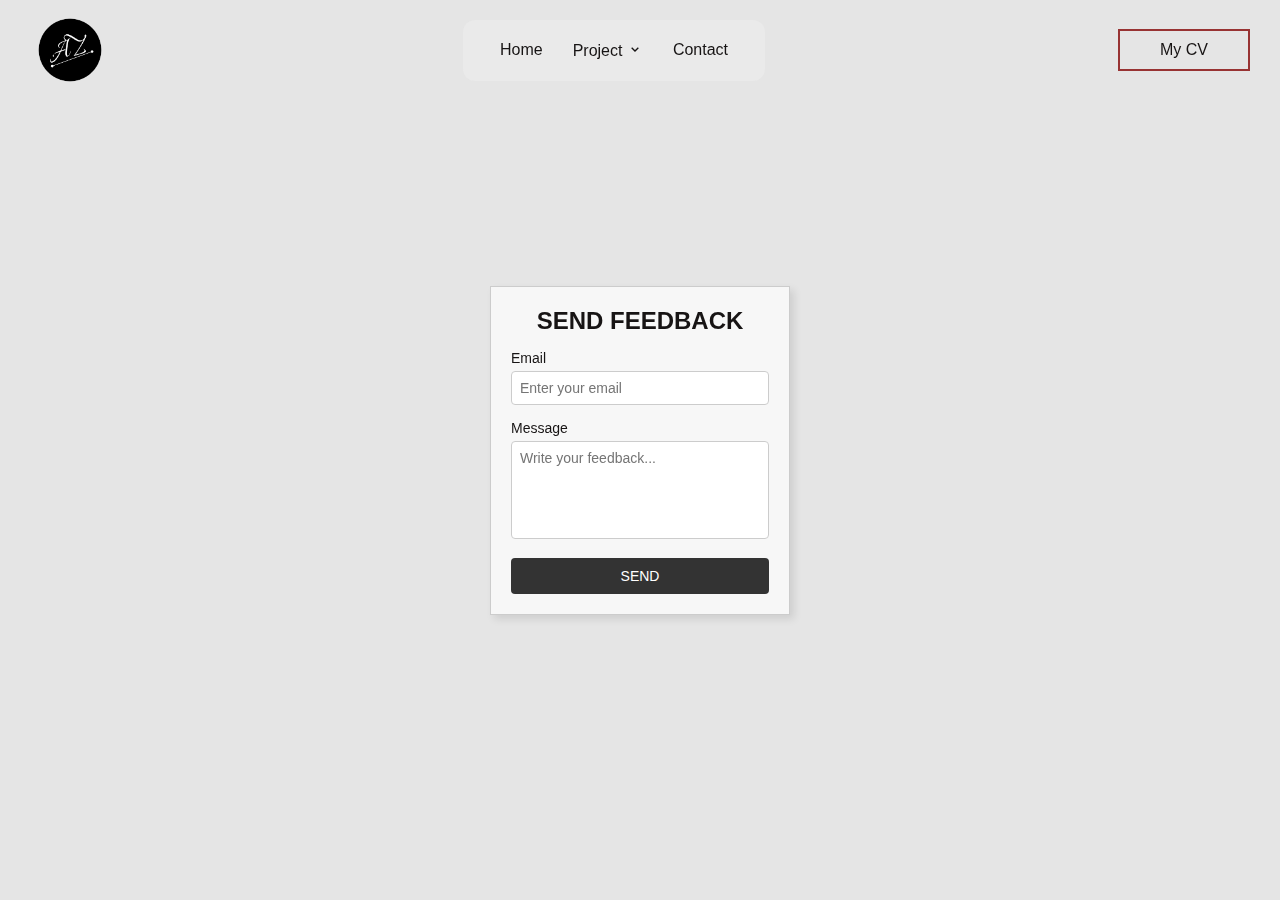
==== contact.html @ 9a9ca98d "update layout" ====
<!DOCTYPE html>
<html lang="en">

<head>
    <meta charset="UTF-8" />
    <meta name="viewport" content="width=device-width, initial-scale=1.0" />
    <link rel="stylesheet" href="asset/css/style.css" />
    <!-- Boxicons CSS -->
    <link href='https://unpkg.com/boxicons@2.1.4/css/boxicons.min.css' rel='stylesheet'>
    <title>My Website</title>
</head>

<body>
    <header>
        <img src="asset/image/MyLogo.webp" alt="" width="80" />
        <nav>
            <a href="#" class="nav">Home</a>
            <div class="dropdown" data-dropdown>
                <button href="#" class="nav" data-dropdown-button>
                    Project
                    <i class='bx bx-chevron-down'></i>
                </button>
                <div class="dropdown-content" id="dropdownContent">
                    <div class="first">
                        <a href="/mobile.html">Mobile</a>
                    </div>
                    <div>
                        <a href="/website.html">Web</a>
                    </div>
                </div>
            </div>
            <a href="/contact.html" class="nav">Contact</a>
        </nav>
        <div class="button">
            <a href="">My CV</a>
        </div>
    </header>
    <main>
        <section id="contact">
            <div class="feedback-container">
                <h2>SEND FEEDBACK</h2>
                <form action="#" method="post">
                    <div class="form-group">
                        <label for="email">Email</label>
                        <input type="email" id="email" name="email" placeholder="Enter your email" required>
                    </div>

                    <div class="form-group">
                        <label for="message">Message</label>
                        <textarea id="message" name="message" placeholder="Write your feedback..." rows="5"
                            required></textarea>
                    </div>

                    <button type="submit">SEND</button>
                </form>
            </div>

        </section>
    </main>
    <script src="asset/js/script.js"></script>
</body>

</html>
---- asset/css/style.css ----
:root {
  --prymary-color: #3a1212;
  --secondary-color: #983333;
  --surface-color: #e5e5e5;
  --text-color: #171414;
  --inverse-color: #e1d5d5;
}

.transition-fade{
  opacity: 1;
  transition: 500ms;
}

* {
  font-family: Arial, Helvetica, sans-serif;
  transition: 0.4s ease-in-out;
  box-sizing: border-box;
  padding: 0;
  margin: 0;
  text-decoration: none;
  color: var(--text-color);
}

section {
  height: 100vh;
}

body {
  font-family: "Poppins", sans-serif;
  background-color: var(--surface-color);
}

/* navbar */
header {
  width: 100%;
  z-index: 1000;
  position: fixed;
  justify-content: space-between;
  padding: 10px 30px;
  display: flex;
  align-items: center;
}

header nav {
  padding: 1rem 2rem;
  border-radius: 0.75rem;
  display: flex;
  justify-content: center;
  align-items: center;
  gap: 20px;
  background-color: rgba(245, 245, 245, 0.3);
  backdrop-filter: blur(10px);
}

header nav .nav {
  position: relative;
  width: max-content;
  padding: 5px;
  font-size: 1rem;
  background-color: transparent;
  border: none;
}

header nav .nav::after {
  content: "";
  background-color: var(--secondary-color);
  height: 3px;
  position: absolute;
  bottom: 0;
  left: 0;
  width: 0px;
  transition: 0.4s;
}

.dropdown.active > .nav::after header nav .nav:hover::after {
  width: 100%;
}

header nav .nav:hover::after {
  width: 100%;
}

.dropdown-content div.first {
  border-bottom: #3a1212 solid 1px;
}

.dropdown-content div {
  width: 100%;
  padding: 10px 20px;
}

.dropdown-content div:hover {
  background-color: var(--prymary-color);
}

.dropdown-content div:hover a {
  color: var(--inverse-color);
}

.dropdown {
  position: relative;
}

.dropdown-content {
  overflow: hidden;
  position: absolute;
  left: 10;
  top: calc(100% + 1rem);
  background-color: rgba(245, 245, 245, 0.5);
  backdrop-filter: blur(10px);
  box-shadow: 0 2px 5px 0 rgba(0, 0, 0, 0.5);
  border-radius: 0 0.75rem 0.75rem 0.75rem;
  opacity: 0;
  pointer-events: none;
  transform: translateY(-10px) translateX(-10px);
  transition: opacity 0.5s ease-in-out, transform 0.5s ease-in-out;
}

.dropdown.active > .nav + .dropdown-content {
  opacity: 1;
  transform: translateY(0) translateX(0);
  pointer-events: auto;
}

.button {
  padding: 10px 40px;
  backdrop-filter: blur(40px);
  border: var(--secondary-color) 2px solid;
  position: relative;
}

.button > .nav {
  color: var(--secondary-color);
}

.button::after {
  content: "";
  position: absolute;
  top: 0;
  right: 0;
  width: 0;
  height: 100%;
  transition: 0.4s;
  z-index: -1;
}

.button:hover::after {
  background-color: var(--secondary-color);
  width: 100%;
}

.button:hover .nav {
  color: var(--inverse-color);
}

/* home */
.home-wrapper {
  display: flex;
  justify-content: center;
  align-items: center;
  height: 100%;
}

.home-wrapper > .content {
  display: flex;
  flex-direction: column;
  align-items: center;
  gap: 20px;
}

/* photo */

.home-wrapper .content .photo {
  width: 250px;
  height: 250px;
  border-radius: 50%;
  background-image: url(/asset/image/MyLogo.webp);
  background-size: cover;
  background-position: center;
  background-color: var(--surface-color);
}

.home-wrapper .content .photo img {
  width: 100%;
  height: 100%;
  object-fit: cover;
}

/* title and subtitle */
.home-wrapper .content .text {
  display: flex;
  flex-direction: column;
  align-items: center;
  gap: 1px;
}

.home-wrapper .content .text .title {
  font-size: 2rem;
  font-weight: 700;
  margin-bottom: 1rem;
  text-align: center;
  width: fit-content;
  color: var(--prymary-color);
}

.home-wrapper .content .text .subtitle {
  font-size: 1rem;
  font-weight: 400;
  text-align: center;
  width: fit-content;
  color: var(--secondary-color);
}

/* social media */

.social-media {
  display: flex;
  flex-direction: row;
  align-items: center;
  justify-content: space-evenly;
  gap: 5px;
}

.social-media div {
  display: flex;
  justify-content: center;
  align-items: center;
  font-size: 2rem;
  color: var(--prymary-color);
  position: relative;
  width: 50px;
  height: 50px;
  border-radius: 50%;
  border: 3px solid var(--prymary-color);
}

.social-media div::after {
  position: absolute;
  content: "";
  width: 0%;
  height: 0%;
  bottom: 0;
  transition: 0.4s;
  z-index: -1;
  border-radius: 50%;
}

.instagram::after {
  background-image: linear-gradient(
    to top right,
    #8a3ab9,
    #bc2a8d,
    #fccc63,
    #fbad50
  );
}

.linkedin::after {
  background-image: linear-gradient(to top right, #0077b5, #2485b9, #0077b5);
}

.github::after {
  background-image: linear-gradient(to top right, #24292e, #24292e, #24292e);
}

.social-media div:hover::after {
  width: 100%;
  height: 100%;
}

.social-media div i {
  color: var(--prymary-color);
}

.social-media div i:hover {
  color: var(--inverse-color);
}

/* project */

/* mobile */
#mobile > .wrapper{
  display: flex;
  justify-content: center;
  align-items: center;
  height: 100vh;
  flex-wrap: wrap;
}

#mobile > .wrapper {
  gap: 4rem;
}

#mobile > .wrapper > .container{
  width: 600px;
  height: 400px;
  background-color: #0077b5;
  display: flex;
  justify-content: center;
  align-items: center;
  border-radius: 1rem;
  box-shadow:10px 10px 10px #24292e49;
}

#mobile > .wrapper > .container {
  overflow: hidden;
  background-position: center;
  background-size: cover;
}

#mobile > .wrapper > .container:nth-child(1) {
  background-image: url(/asset/image/1.webp);
}

#mobile > .wrapper > .container:nth-child(2) {
  background-image: url(/asset/image/2.webp);
}

#mobile > .wrapper > .container:nth-child(3) {
  background-image: url(/asset/image/3.webp);
}

#mobile > .wrapper > .container:nth-child(4) {
  background-image: url(/asset/image/4.webp);
}

#mobile > .wrapper > .container > .contain {
  position: relative;
  bottom: -400px;
  background: #a7a7a7;
  backdrop-filter: blur(10px);
  width: 100%;
  height: 50%;
  display: flex;
  justify-content: center;
  align-items: center;
  flex-direction: column;
  gap: 1rem;
}

#mobile > .wrapper > .container > .contain > p{
  text-align: center;
  font-size: 1rem;
  width: 50%;
  font-weight: 100;
  color: #2c2525;
}

#mobile > .wrapper > .container:hover .contain {
  position: relative;
  bottom: 100px;
}

/* website */
#website > .wrapper{
  display: flex;
  justify-content: center;
  align-items: center;
  height: 100vh;
  flex-wrap: wrap;
}

#website > .wrapper {
  gap: 4rem;
}

#website > .wrapper > .container{
  width: 600px;
  height: 400px;
  background-color: #0077b5;
  display: flex;
  justify-content: center;
  align-items: center;
  border-radius: 1rem;
  box-shadow:10px 10px 10px #24292e49;
}

#website > .wrapper > .container {
  overflow: hidden;
  background-position: center;
  background-size: cover;
}

#website > .wrapper > .container:nth-child(1) {
  background-image: url(/asset/image/5.webp);
}

#website > .wrapper > .container:nth-child(2) {
  background-image: url(/asset/image/6.webp);
}

#website > .wrapper > .container:nth-child(3) {
  background-image: url(/asset/image/7.webp);
}

#website > .wrapper > .container:nth-child(4) {
  background-image: url(/asset/image/4.webp);
}

#website > .wrapper > .container > .contain {
  position: relative;
  bottom: -400px;
  background: #a7a7a750;
  backdrop-filter: blur(10px);
  width: 100%;
  height: 100%;
  display: flex;
  justify-content: center;
  align-items: center;
  flex-direction: column;
  gap: 1rem;
}

#website > .wrapper > .container > .contain > p{
  text-align: center;
}

#website > .wrapper > .container:hover .contain {
  position: relative;
  bottom: 0;
}

/* contanct */

#contact{
  display: flex;
  justify-content: center;
  align-items: center;
}

.feedback-container {
  background: #ffffffad;
  backdrop-filter: blur(50px);
  width: 300px; 
  padding: 20px;
  border: 1px solid #ccc;
  box-shadow: 4px 4px 8px rgba(0,0,0,0.1);
}

.feedback-container h2 {
  text-align: center;
  margin-bottom: 15px;
  font-weight: 600;
}

.form-group {
  margin-bottom: 15px;
}

.form-group label {
  display: block;
  font-size: 14px;
  margin-bottom: 5px;
  font-weight: 500;
}

.form-group input[type="email"],
.form-group textarea {
  width: 100%;
  padding: 8px;
  border: 1px solid #ccc;
  font-size: 14px;
  border-radius: 4px;
  resize: none;
}

button[type="submit"] {
  width: 100%;
  padding: 10px;
  background: #333;
  color: #fff;
  font-size: 14px;
  border: none;
  border-radius: 4px;
  cursor: pointer;
}

button[type="submit"]:hover {
  background: #555;
}
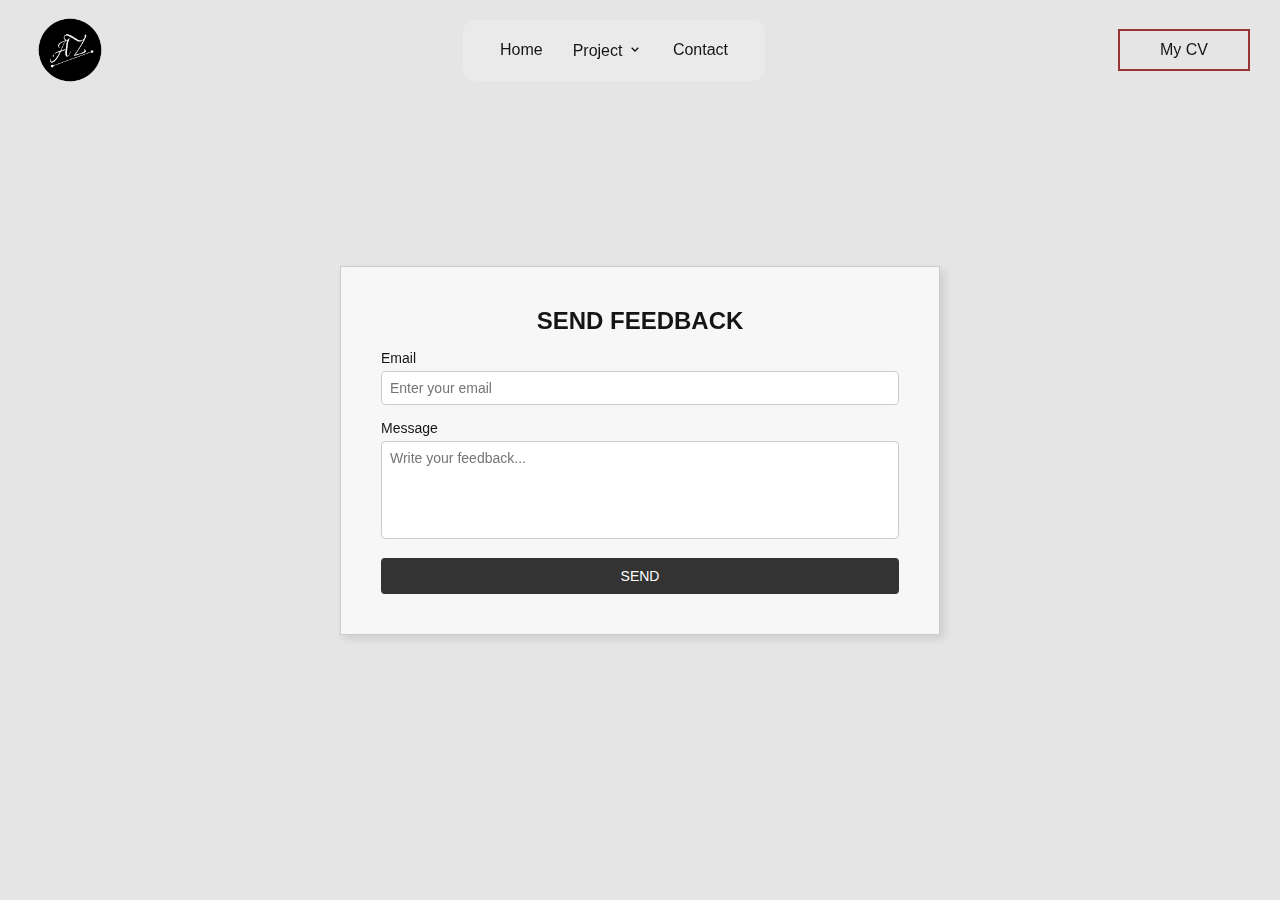
==== commit 3ba13925: "update layout2" ====
--- a/contact.html
+++ b/contact.html
@@ -14,7 +14,7 @@
     <header>
         <img src="asset/image/MyLogo.webp" alt="" width="80" />
         <nav>
-            <a href="#" class="nav">Home</a>
+            <a href="/index.html" class="nav">Home</a>
             <div class="dropdown" data-dropdown>
                 <button href="#" class="nav" data-dropdown-button>
                     Project
--- a/asset/css/style.css
+++ b/asset/css/style.css
@@ -431,8 +431,8 @@
 .feedback-container {
   background: #ffffffad;
   backdrop-filter: blur(50px);
-  width: 300px; 
-  padding: 20px;
+  width: 600px; 
+  padding: 40px;
   border: 1px solid #ccc;
   box-shadow: 4px 4px 8px rgba(0,0,0,0.1);
 }
